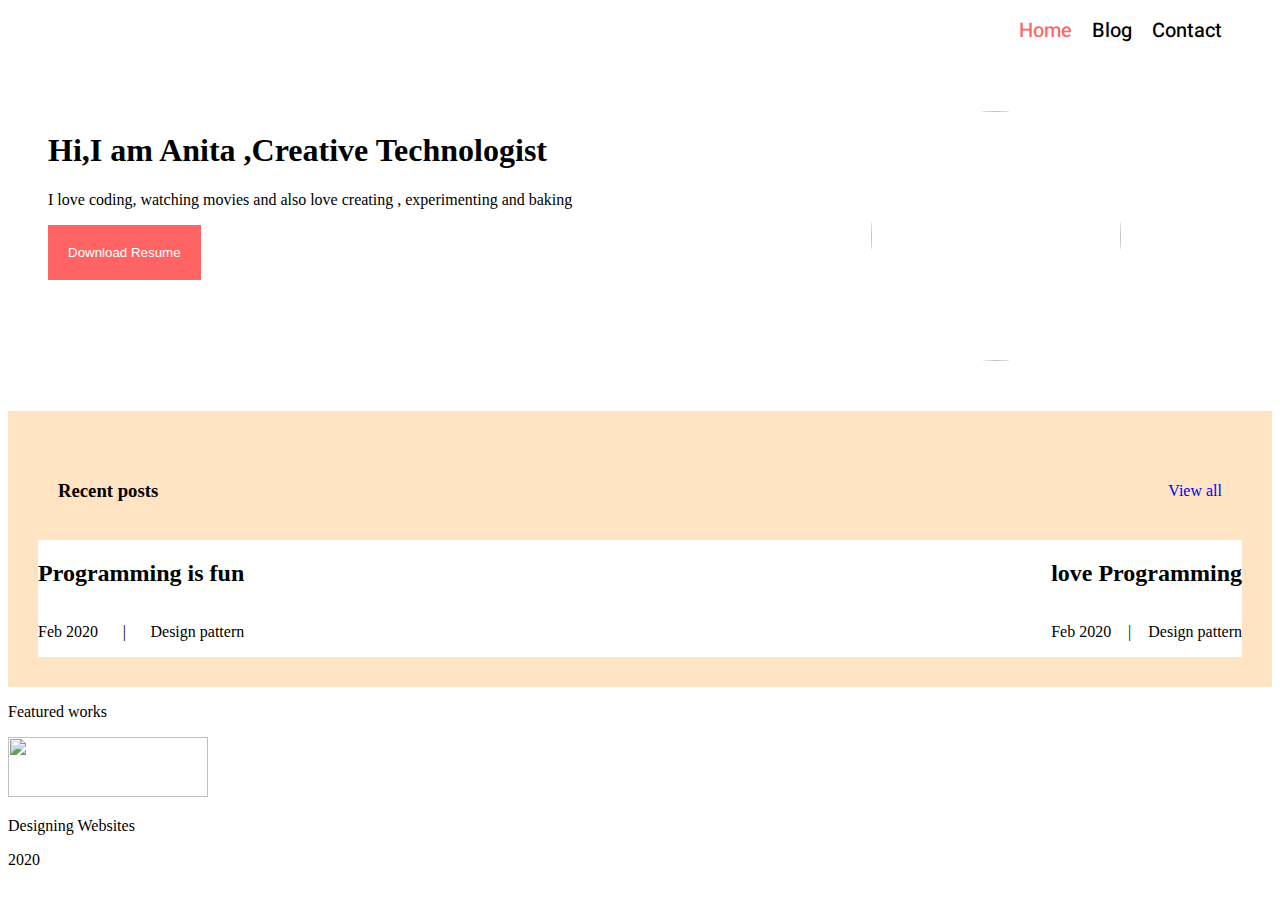
==== anita.html @ ca3e2226 "new files commited" ====
<!DOCTYPE html>
<html lang="en">

 <head>
     <meta charset="utf-8" />
     <title> MY PORTFOLIO</title>
     <link rel="stylesheet" href="./anita.css">
     <link rel="preconnect" href="https://fonts.googleapis.com">
     <link rel="preconnect" href="https://fonts.gstatic.com" crossorigin>
     <link href="https://fonts.googleapis.com/css2?family=Heebo:wght@500;600;700&display=swap" rel="stylesheet">
 </head>

  <body>
     <header class="home-header">
         <nav>
              <ul class="home-ul">
                 <li class="home-li"><a class="home-a active " href="">Home</a></li>
                 <li class="home-li"><a class="home-a"  href="">Blog</a></li>
                 <li class="home-li"><a class="home-a" href="">Contact</a></li>
              </ul>
         </nav>
     </header>

     <section id="sect-one">
         <div id="leftsection">  
             <h1>Hi,I am Anita ,Creative Technologist</h1>
             <p>I love coding, watching movies and also love creating , experimenting and baking </p>
             <button id="love">Download Resume</button>
         </div>
         <div id="rightsection">
             <img src="./Anita.webp">
         </div>
     </section>

     <section id="sect-two">
        
        <div id="sect-div">
            <h3 >Recent posts</h3>
            <a id="list" href="#">View all</a>
        </div>

        <div id="rsect">
        <div >
            <h2>Programming is fun</h2><div id="twosect" >
           <p>Feb 2020</p>
            <p>|</p>
            <p>Design pattern</p>
            </div>
        </div>
        
            <div id="lsect"><div>
                <h2>love Programming </h2><div id="threesect">
                <p>Feb 2020</p>
                <p>|</p>
                <P>Design pattern</P>
                </div>
        
          </div>     </div>
     </section>
     <section>
        <div id="sectionl">
            <P> Featured works</P>
            <img src="./Assignment.PNG">
        </div>
        <div id="sectionr">
            <div>
            <p>Designing Websites</p><div>
                <p>2020
                </p>
                
        </div>
     </section>
 </body>

</html>
---- anita.css ----
.home-ul{
    text-decoration: none;
    list-style: none;
    display: flex;
    justify-content:flex-end; 
    padding:0 40px ;
    
} 
.home-a {
    color: black;
    font-size:20px ;
    padding: 0px 10px ;
    font-weight: 500;
    font-family: 'Heebo', sans-serif;
    list-style:none ;
    text-decoration: none;

}
.active{
    color: #FF6464;
}
#leftsection {
    padding:50px 0 ;
    width: 50%;
}
 #rightsection{ 
    padding: 50px 0;
    width:50%;
    display: flex;
    align-items: center;
    justify-content: center;
}
#sect-one{
    padding: 0 40px;
    display:flex;
    width: 100%;
    justify-content: space-between;
    }  
#rightsection img{
    width: 250px;
    height: 250px;
     border-radius: 50%;
}             
#love{

    background-color: #FF6464;
    color: white;
    padding: 20px;
    border-style: none;
    }
    #sect-div{
        display: flex;
        justify-content:space-between ;
        align-items: center;
        margin: 20px 20px;
        text-decoration: none;
        list-style:none ;
         }
    #lsect{
        display: flex;
        justify-content: space-between;
        align-items:center ;
        background-color: white;
    }
    #rsect{
        display: flex;
        justify-content: space-between;
        align-items: center;
        background-color: white;
    }
 #twosect{
    display: flex;
     justify-content: space-between;
     
 }  
 #threesect{
    display: flex;
    justify-content: space-between;
    

 }
 #sect-two{
    background-color: bisque;
    padding: 30px;
}
 #list{
    list-style: none;
    text-decoration: none;
 }
 #sectionl img{
    width: 200px;
    height: 60px;
 }
 #sectionr{
    display: flex;
 }
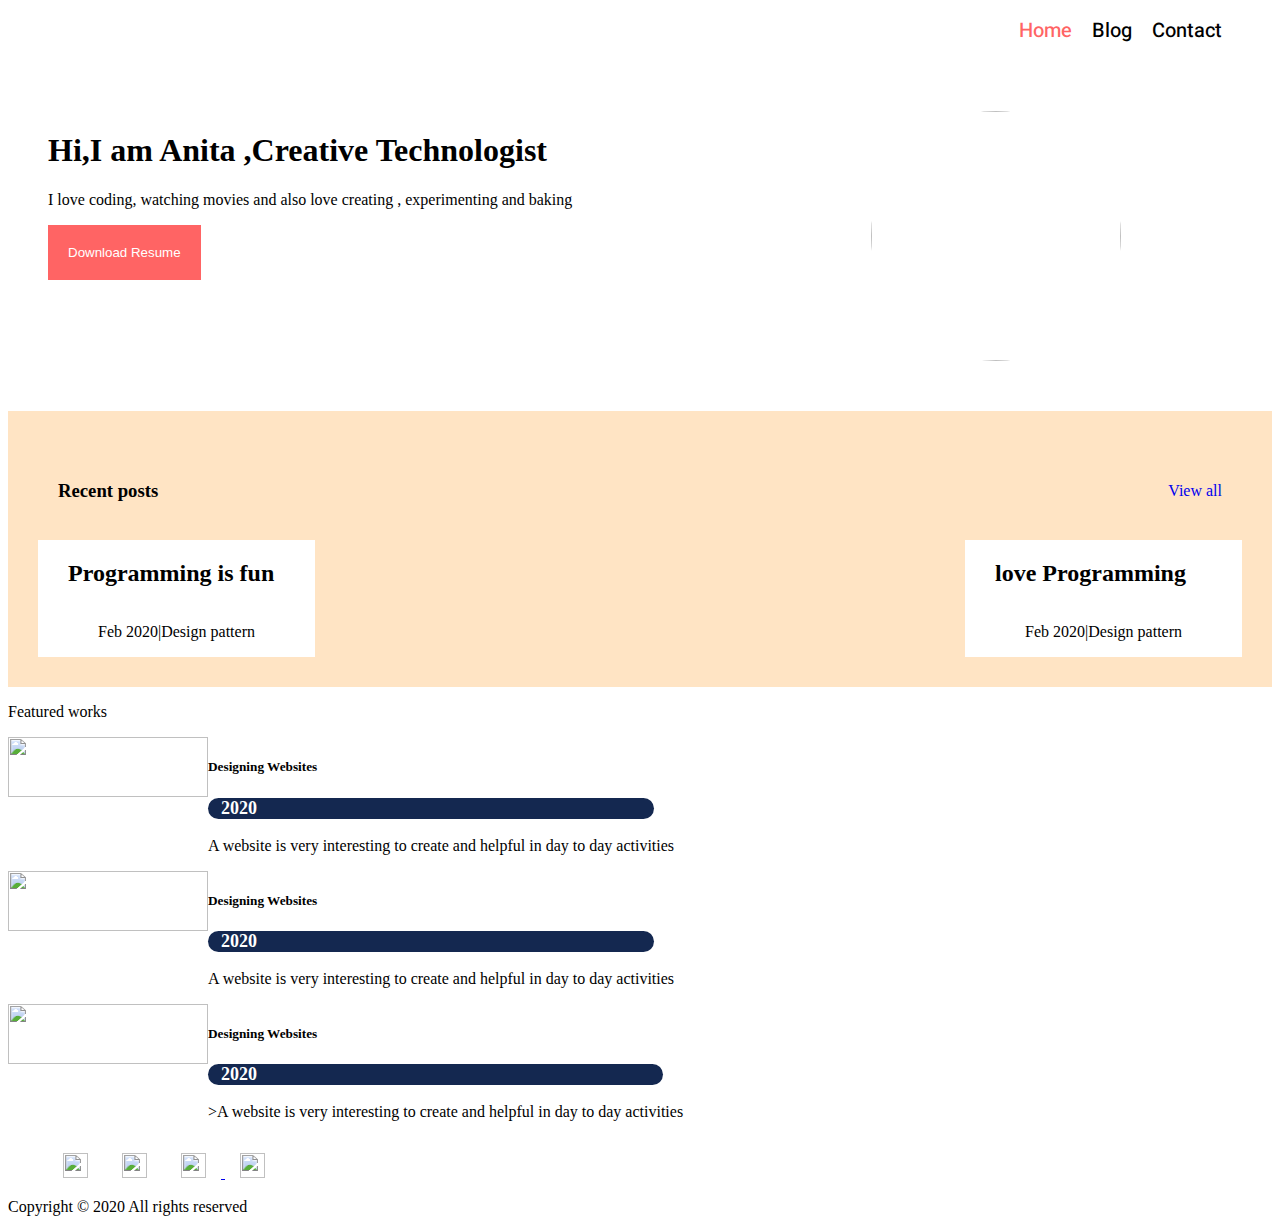
==== commit ab06fd9d: "modified" ====
--- a/anita.html
+++ b/anita.html
@@ -1,75 +1,129 @@
 <!DOCTYPE html>
 <html lang="en">
 
- <head>
-     <meta charset="utf-8" />
-     <title> MY PORTFOLIO</title>
-     <link rel="stylesheet" href="./anita.css">
-     <link rel="preconnect" href="https://fonts.googleapis.com">
-     <link rel="preconnect" href="https://fonts.gstatic.com" crossorigin>
-     <link href="https://fonts.googleapis.com/css2?family=Heebo:wght@500;600;700&display=swap" rel="stylesheet">
- </head>
+<head>
+    <meta charset="utf-8" />
+    <title> MY PORTFOLIO</title>
+    <link rel="stylesheet" href="./anita.css">
+    <link rel="preconnect" href="https://fonts.googleapis.com">
+    <link rel="preconnect" href="https://fonts.gstatic.com" crossorigin>
+    <link href="https://fonts.googleapis.com/css2?family=Heebo:wght@500;600;700&display=swap" rel="stylesheet">
+</head>
 
-  <body>
-     <header class="home-header">
-         <nav>
-              <ul class="home-ul">
-                 <li class="home-li"><a class="home-a active " href="">Home</a></li>
-                 <li class="home-li"><a class="home-a"  href="">Blog</a></li>
-                 <li class="home-li"><a class="home-a" href="">Contact</a></li>
-              </ul>
-         </nav>
-     </header>
+<body>
+    <header class="home-header">
+        <nav>
+            <ul class="home-ul">
+                <li class="home-li"><a class="home-a active " href="">Home</a></li>
+                <li class="home-li"><a class="home-a" href="">Blog</a></li>
+                <li class="home-li"><a class="home-a" href="">Contact</a></li>
+            </ul>
+        </nav>
+    </header>
 
-     <section id="sect-one">
-         <div id="leftsection">  
-             <h1>Hi,I am Anita ,Creative Technologist</h1>
-             <p>I love coding, watching movies and also love creating , experimenting and baking </p>
-             <button id="love">Download Resume</button>
-         </div>
-         <div id="rightsection">
-             <img src="./Anita.webp">
-         </div>
-     </section>
+    <section id="sect-one">
+        <div id="leftsection">
+            <h1>Hi,I am Anita ,Creative Technologist</h1>
+            <p>I love coding, watching movies and also love creating , experimenting and baking </p>
+            <button id="love">Download Resume</button>
+        </div>
+        <div id="rightsection">
+            <img src="./Anita.webp">
+        </div>
+    </section>
 
-     <section id="sect-two">
-        
+    <section id="sect-two">
+
         <div id="sect-div">
-            <h3 >Recent posts</h3>
+            <h3>Recent posts</h3>
             <a id="list" href="#">View all</a>
         </div>
 
         <div id="rsect">
-        <div >
-            <h2>Programming is fun</h2><div id="twosect" >
-           <p>Feb 2020</p>
-            <p>|</p>
-            <p>Design pattern</p>
+            <div class="p">
+                <h2>Programming is fun</h2>
+                <div id="twosect">
+                    <p>Feb 2020</p>
+                    <p>|</p>
+                    <p>Design pattern</p>
+                    
+                </div>
+            </div>
+
+            <div id="lsect">
+                <div class="p">
+                    <h2>love Programming </h2>
+                    <div id="threesect">
+                        <p>Feb 2020</p>
+                        <p>|</p>
+                        <P>Design pattern</P>
+                    </div>
+
+                </div>
             </div>
         </div>
+    </section>
+
+    <section>
+        <P> Featured works</P>
+        <div id="sectionr">
+            <div id="sectionl">
+                <img src="./one.png">
+            </div>
+            <div>
+                <h5>Designing Websites</h5>
+                <div>
+                    <p class="year">2020 </p>
+                    <div>
+                    <p>A website is very interesting to create and helpful in day to day activities</p>
+                </div>
+                </div>
+            </div>
+        </div>
+    </section>
+    <section>
         
-            <div id="lsect"><div>
-                <h2>love Programming </h2><div id="threesect">
-                <p>Feb 2020</p>
-                <p>|</p>
-                <P>Design pattern</P>
+        <div id="sectionr">
+            <div id="sectionl">
+                <img src="./two.png">
+            </div>
+            <div>
+                <h5>Designing Websites</h5>
+                <div>
+                    <p class="year">2020 </p>
+                    <div>
+                    <p>A website is very interesting to create and helpful in day to day activities</p>
+                    </div>
+               </div>
+            </div>
+        </div>
+    </section>
+    <section>
+
+        <div id="sectionr">
+            <div id="sectionl">
+                <img src="./three.png">
+            </div>
+            <div>
+                <h5>Designing Websites</h5>
+                <div>
+                    <p class="year">2020 </p>
+                    <div>
+                        <p>>A website is very interesting to create and helpful in day to day activities</p>
+                    </div>
                 </div>
-        
-          </div>     </div>
-     </section>
-     <section>
-        <div id="sectionl">
-            <P> Featured works</P>
-            <img src="./Assignment.PNG">
+            </div>
         </div>
-        <div id="sectionr">
-            <div>
-            <p>Designing Websites</p><div>
-                <p>2020
-                </p>
-                
-        </div>
-     </section>
- </body>
+    </section>
+    <footer id="f" class="f">
+        <ul>
+<a href="https.//www.facebook.com" target="_blank"><img class="fimg" src="./facebook.png"></a>
+<a href="https.//www.instagram.com " target="_blank"><img class="fimg" src="./instagram.jpg"></a>
+<a href="https://twitter.com" target="_blank"><img class="fimg" src="./twitter.png"> </a>
+<a href="https://www.github.com" target="_blank"> <img class="fimg" src="./github.png"></a>
+        </ul>
+        <p id="one">Copyright © 2020 All rights reserved </p>
+    </footer>
+</body>
 
-</html> +</html>--- a/anita.css
+++ b/anita.css
@@ -63,22 +63,27 @@
         display: flex;
         justify-content: space-between;
         align-items:center ;
-        background-color: white;
+
     }
     #rsect{
         display: flex;
         justify-content: space-between;
         align-items: center;
-        background-color: white;
+    
     }
  #twosect{
     display: flex;
      justify-content: space-between;
+     align-items: baseline;
+     background-color: white;
+     padding: 0 30px;
      
  }  
  #threesect{
     display: flex;
     justify-content: space-between;
+    background-color: white;
+    padding: 0 30px;
     
 
  }
@@ -96,4 +101,33 @@
  }
  #sectionr{
     display: flex;
- }+ }
+ .year{
+    background: #142850;
+    border-radius: 16px;
+    color: #fff;
+    font-size: 18px;
+    font-weight: 900;
+    padding: 0px 13px;
+    margin-right: 20px;
+   background-size: 20px; 
+}
+ 
+ .fimg{
+    width: 25px;
+    height: 25px;
+    margin: 0 15px;
+    justify-content:center;
+    align-items: center;
+ }
+ #one{
+    display: block;
+    margin-block-start: 1em;
+    margin-block-end: 1em;
+    margin-inline-start: 0px;
+    margin-inline-end: 0px;
+}
+.p{
+    background-color: white;
+    padding: 0 30px;
+}
